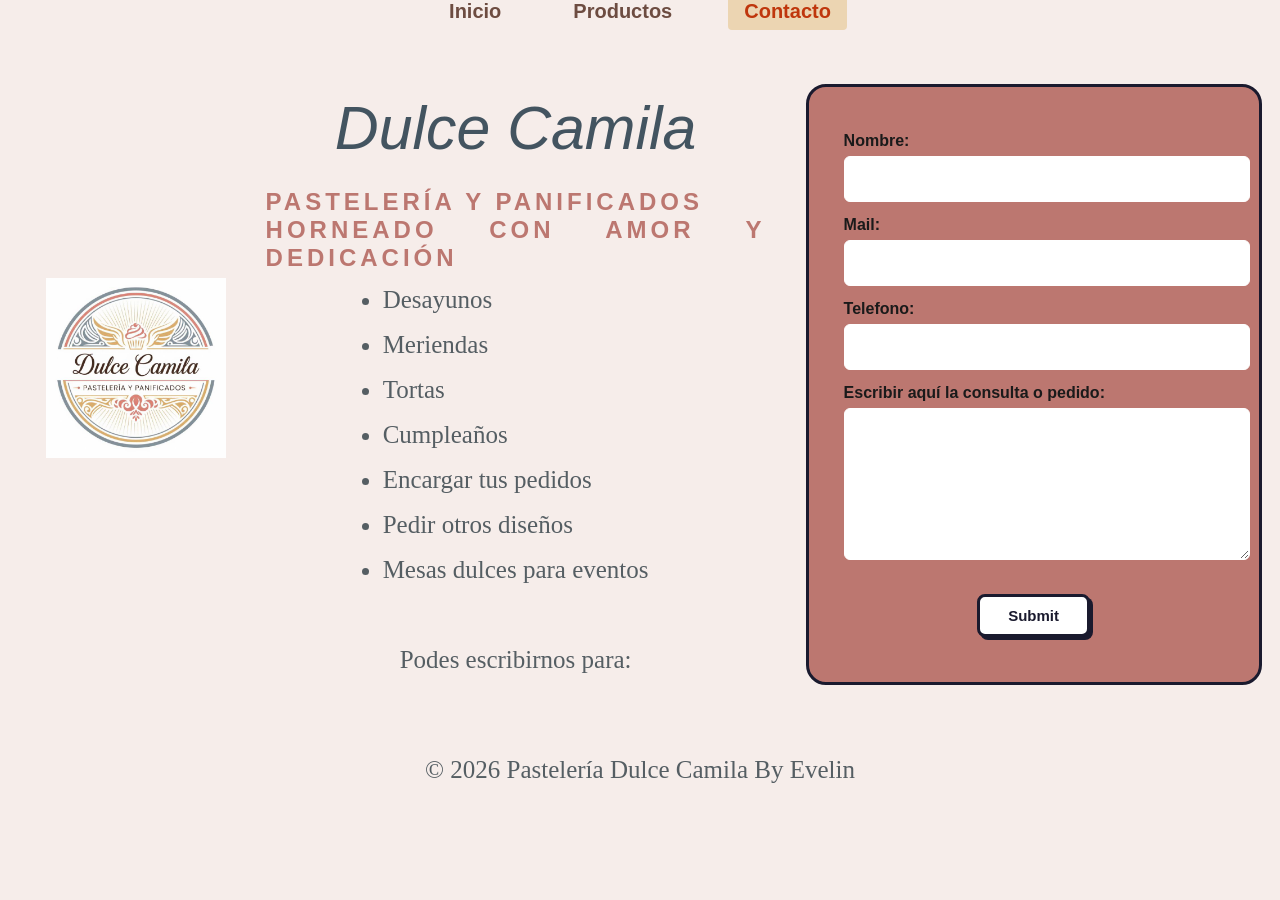
==== contacto.html @ 9cdee591 "formulario Diseño y validacion" ====
<!DOCTYPE html>
<html lang="es">
<head> 
    <meta charset="utf-8"> </meta>
    <meta name="viewport" content="width=device-width, initial-scale=1.0">
    <title>Dulce Camila - Pastelería y Panificados</title>
    <link rel="stylesheet" href="css/styles.css">
  
</head> 
<body>
        <header> 
        <nav> 
            <ul class="menu"> 
            <li> <a href="index.html">Inicio</a></li>
            <li><a href="productos.html">Productos</a></li> 
            <li><a href="contacto.html" class="activo">Contacto</a></li> 
        </ul> 
        </nav> 
    </header> 
    <main> 
         <div class="logo">
        <img src="img/logo.jpg" alt="Logo Dulce Camila" class="logo">
        </div>
        
    <section class="presentacion">      
        <h1>Dulce Camila</h1> 
        <h2>PASTELERÍA Y PANIFICADOS <br>
            HORNEADO CON AMOR Y DEDICACIÓN </h2>      
            <ul id="lista">  
            <li>Desayunos</li>
            <li>Meriendas</li>
            <li>Tortas</li>
            <li>Cumpleaños </li>
            <li>Encargar tus pedidos</li>
            <li>Pedir otros diseños</li>
            <li>Mesas dulces para eventos </li> 
            </ul>
        <p> Podes escribirnos para: 
        </p>   
    </section>
    <div class="formulario">
    <form action="procesar.php" method="get" id="miFormulario"> 

        <div class="campo">
        <label for="nombre"> Nombre: </label> 
        <input type="text" name="nombre" id="nombre" /> 
        </div>
  
        <div class="campo">
        <label for="email"> Mail: </label> 
        <input type="email" name="email" id="email"/>
        </div>

        <div class="campo">
        <label for="telefono"> Telefono: </label> 
        <input type="tel" name="telefono" id="telefono"  /> 
        </div>

        <div class="campo">
        <label for="consulta"> Escribir aquí la consulta o pedido: </label> 
        <textarea id="consulta" name="consulta" rows="8">  </textarea>
        </div>

        <div class="boton">
        <input type="submit"/>
        </div>
    </form>
        <div id="contenedor-resumen"></div>
    </div>
    
    </main> 
    <footer> 
        <p>&copy; 2026 Pastelería Dulce Camila By Evelin</p> 
    </footer> 
    <script src="js/contacto.js"></script> 
</body>
</html>
---- css/styles.css ----
a, nav a{
    font-size: 20px;  
    text-decoration: none; 
    cursor: pointer; 
}

.menu { 
    display: flex; 
    justify-content: center; 
    list-style: none; 
    padding: 0; 
    margin: 0; } 
    
.menu li { margin: 0 20px; } 

.menu a { 
    text-decoration: none; 
    color: #6d4c41; 
    font-weight: bold; 
    padding: 8px 16px; 
    border-radius: 4px; } 

.menu a.activo, .menu a:hover { 
    background-color: #ecd5b2; 
    color: #bf360c; } 

body {
    background-color: #f6edea;
    font-family: 'Calibri', 'Arial', sans-serif ;
    margin: 0;
    padding: 0;
}

main {
    display: flex;
    flex-direction: row;
    flex-wrap: wrap;
    justify-content: space-between;
    align-items: center;
    gap: 40px;
    width: 100%;
    max-width: 95%;
    margin: 40px 0 40px 2%;
    padding: 0 20px;
}

.logo{
    align-items: center;
    justify-content: center;
    margin-bottom: 15px;
    max-width: 180px;
    height: auto; 
} 

.presentacion {
    flex: 1 1 500px;
    display: flex;
    flex-direction: column;
    align-items: center;
    text-align: justify; 
    margin-top: 30px;
}

.presentacion h1 {
    font-family: 'Monotype Corsiva', cursive, sans-serif;
    font-style: italic;          
    color: #435460;           
    font-size: 3.8rem;
    font-weight: 500;  
    margin-top: 0px;  
    margin-bottom: 5px;
}

.presentacion h2 {
    font-family: 'Calibri', 'Arial', sans-serif;
    color: #bc7770;              
    font-size: 1.5rem;
    font-weight: bold;
    letter-spacing: 4px;         
    margin-bottom: 5px;
}

.presentacion p, #lista, footer {
    text-align: justify;
    font-family: serif;
    color: #555e63;            
    font-size: 25px;
    line-height: 1.8;       
}

footer{
    text-align: center;
}

.producto-info {
    font-family: serif;
    text-align: justify;
    color: #555e63;            
    font-size: 25px;
    line-height: 0.5;      
    margin-bottom: 12px;
}

.tarjeta-producto{
    width: 100%;
    margin: 0 auto;
    display: flex;
    flex-direction: column;
}

.carrusel {
    flex: 1 1 450px;
    display: flex;
    flex-direction: column;   
    align-items: center;      
    width: 100%;    

}

.carrusel p {
    font-family: 'Calibri', 'Arial', sans-serif;
    font-size: 1.4rem;
    font-style: italic;
    color: #555e63;           
    margin-bottom: 15px;       
    text-align: center;
}

.botones-carrusel {
    display: flex;
    gap: 20px;                
    margin-top: 15px;         
}

.carrusel button, .btn-comprar {
    background-color: #bc7770; 
    color: white;
    border: none;
    padding: 10px 20px;
    font-family: 'Calibri', 'Arial', sans-serif;
    font-size: 1rem;
    font-weight: bold;
    border-radius: 4px;            
    display: flex;
    gap: 20px;                
    margin-top: 15px;   
}

.carrusel button:hover {
    background-color: #435460; 
}

#imagen-carrusel{
    width: 80%;
    height: 380px;
    max-height: 480px;
    object-fit: cover;
    border-radius: 20px;
}

.img-grupo{
    display: flex;
    flex-direction: row;
    flex-wrap: wrap;
    gap: 8px;
    padding: 10px;
    width: 100%;
    justify-content: center;
}

.img-grupo .producto-img{
    width: 30%;
    height: 220px;
    object-fit: cover;
    border-radius: 8px;
    flex-wrap: wrap;
}

hr{
    width: 100%;
    display: block;
    border: medium;
    border-top: 1px solid #bc7770;
    margin: 40px 0;
}

.btn-comprar {
    cursor: pointer;
}

.formulario {
    background: #bc7770;
    padding: 45px 35px;
    border-radius: 20px;
    width: 380px;
    border: 3px solid #1a1a2e;
    display: flex;
    flex-direction: column;
}

form{
    display: flex;
    flex-direction: column;
    width: 100%;
}

.campo{
    margin-bottom: 14px;
    display: flex;
    flex-direction: column;
    width: 100%;
}

label{
    color: #1a1a1a;
    font-weight: bold;
    margin-bottom: 6px;
    text-align: left;
}

input, select {
    display: block;
    width: 100%;
    height: 44px;
    padding: 0 12px;
    border: 1px solid #ffffff;
    border-radius: 6px;
    background-color: #ffffff;
    font-size: 15px;
    color: #333333;
    outline: none;
}

.boton{
    display: flex;
    justify-content: center;
    margin-top: 20px;
    width: 100%;
}

.boton input[type="submit"] {
    background-color: #ffffff;
    color: #1a1a2e;
    border: 3px solid #1a1a2e;
    padding: 10px 28px;
    height: auto;
    width: max-content;
    font-size: 15px;
    font-weight: bold;
    border-radius: 8px;
    cursor: pointer;
    box-shadow: 3px 3px 0px #1a1a2e;

}
textarea{
    display: block;
    width: 100%;
    height: 150px;
    padding: 0 12px;
    border: 1px solid #ffffff;
    border-radius: 6px;
    background-color: #ffffff;
    color: #333333;
    resize: vertical;
    outline: none;
}

.error-mensaje{
    color: #0b0b0b;
    font-size: 13px;
    margin-top: 5px;
    font-weight: bold;
    display: block;
}

.resumen {
    background-color: #d4edda;
    color: #8c2f71;
    border: 1px solid #040404;
    padding: 20px;
    border-radius: 8px;
    margin-top: 20px;
    font-family: sans-serif;
}

#lista{
    list-style-type: disc;
    padding-top: 0px;
    padding-left: 0px;
    margin-top: 0px;
    margin-bottom: 20px;
    

}
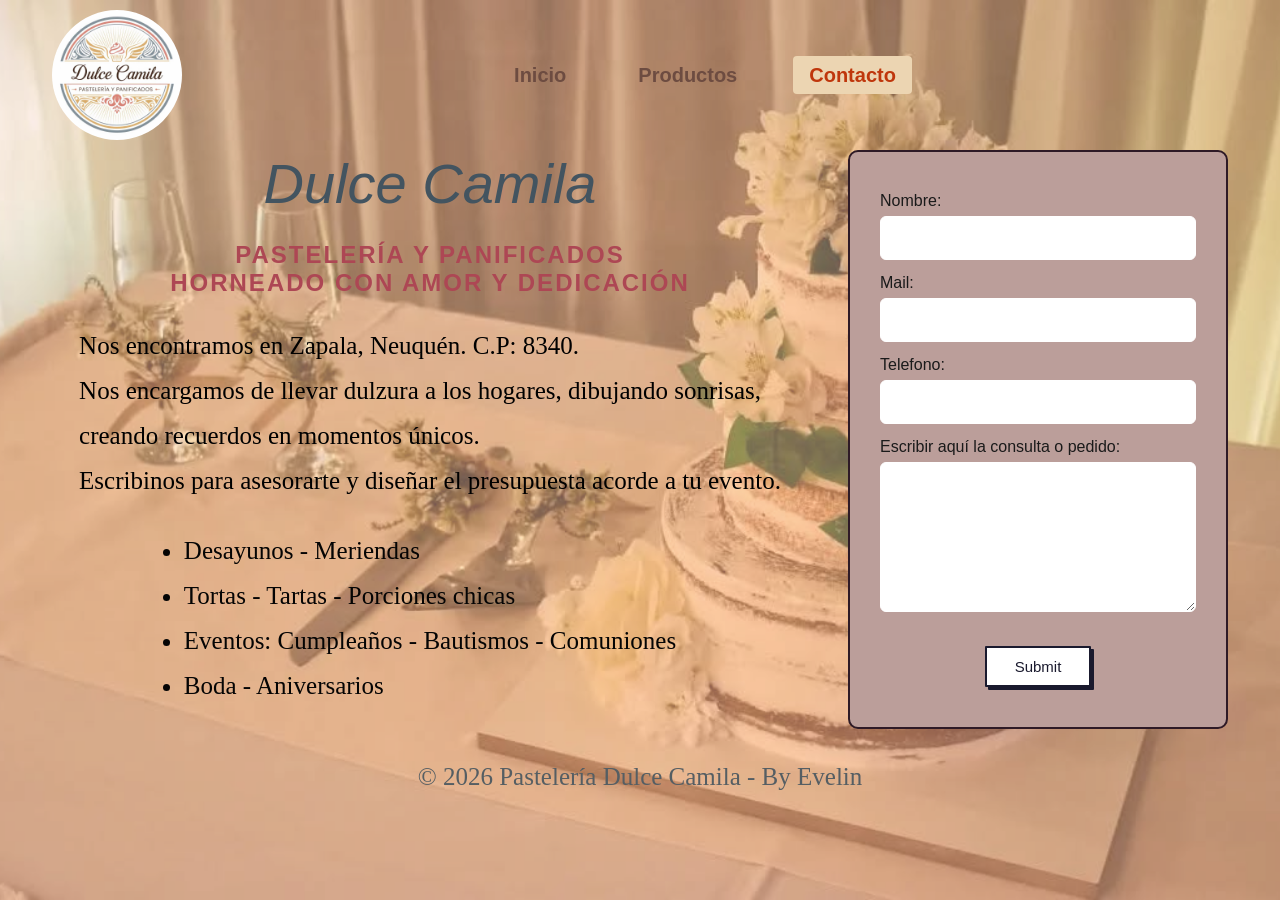
==== commit ab4462af: "modificacion de logo" ====
--- a/contacto.html
+++ b/contacto.html
@@ -7,10 +7,14 @@
     <link rel="stylesheet" href="css/styles.css">
   
 </head> 
-<body>
+<body class="pagina-contactos">
         <header> 
+            <div class="logo">
+        <img src="img/logo.jpg" alt="Logo Dulce Camila" class="logo">
+        </div>
         <nav> 
             <ul class="menu"> 
+       
             <li> <a href="index.html">Inicio</a></li>
             <li><a href="productos.html">Productos</a></li> 
             <li><a href="contacto.html" class="activo">Contacto</a></li> 
@@ -18,25 +22,23 @@
         </nav> 
     </header> 
     <main> 
-         <div class="logo">
-        <img src="img/logo.jpg" alt="Logo Dulce Camila" class="logo">
-        </div>
-        
+          
     <section class="presentacion">      
         <h1>Dulce Camila</h1> 
-        <h2>PASTELERÍA Y PANIFICADOS <br>
-            HORNEADO CON AMOR Y DEDICACIÓN </h2>      
+        <h2 style="color: rgb(173, 71, 84);">PASTELERÍA Y PANIFICADOS <br>
+            HORNEADO CON AMOR Y DEDICACIÓN </h2>   
+             <p style="color: black;"> 
+                Nos encontramos en Zapala, Neuquén. C.P: 8340.  <br>
+                Nos encargamos de llevar dulzura a los hogares, dibujando sonrisas,<br> creando recuerdos en momentos únicos. <br>
+                Escribinos para asesorarte y diseñar el presupuesta acorde a tu evento. 
+        </p>     
             <ul id="lista">  
-            <li>Desayunos</li>
-            <li>Meriendas</li>
-            <li>Tortas</li>
-            <li>Cumpleaños </li>
-            <li>Encargar tus pedidos</li>
-            <li>Pedir otros diseños</li>
-            <li>Mesas dulces para eventos </li> 
+            <li>Desayunos - Meriendas</li>
+            <li>Tortas - Tartas - Porciones chicas</li>
+            <li>Eventos: Cumpleaños - Bautismos - Comuniones</li>
+            <li>Boda - Aniversarios </li> 
             </ul>
-        <p> Podes escribirnos para: 
-        </p>   
+        
     </section>
     <div class="formulario">
     <form action="procesar.php" method="get" id="miFormulario"> 
@@ -70,7 +72,7 @@
     
     </main> 
     <footer> 
-        <p>&copy; 2026 Pastelería Dulce Camila By Evelin</p> 
+        <p>&copy; 2026 Pastelería Dulce Camila - By Evelin</p> 
     </footer> 
     <script src="js/contacto.js"></script> 
 </body>
--- a/css/styles.css
+++ b/css/styles.css
@@ -1,4 +1,23 @@
 
+* {
+    box-sizing: border-box;
+}
+header {
+    display: flex;
+    flex-wrap: wrap;      
+    align-items: center;
+    width: 100%;
+    max-width: 95%;
+    margin: 10px auto;
+    padding: 0 20px;
+    position: relative;
+}
+header nav{
+    margin-left: auto;     
+    margin-right: auto;    
+    display: flex;
+    justify-content: center;
+}
 a, nav a{
     font-size: 20px;  
     text-decoration: none; 
@@ -7,12 +26,13 @@
 
 .menu { 
     display: flex; 
+    flex-wrap: wrap;
     justify-content: center; 
     list-style: none; 
     padding: 0; 
     margin: 0; } 
     
-.menu li { margin: 0 20px; } 
+.menu li { margin: 5px 20px; } 
 
 .menu a { 
     text-decoration: none; 
@@ -26,31 +46,36 @@
     color: #bf360c; } 
 
 body {
-    background-color: #f6edea;
+    background-color: #f6d3c8;
     font-family: 'Calibri', 'Arial', sans-serif ;
     margin: 0;
     padding: 0;
+    width: 100%;
+    max-width: 100vw;
+    overflow-x: hidden;
 }
 
 main {
     display: flex;
     flex-direction: row;
     flex-wrap: wrap;
-    justify-content: space-between;
+    justify-content: center;
     align-items: center;
     gap: 40px;
     width: 100%;
     max-width: 95%;
-    margin: 40px 0 40px 2%;
+    margin: 0px auto;
     padding: 0 20px;
 }
 
 .logo{
+    display: flex;
     align-items: center;
-    justify-content: center;
-    margin-bottom: 15px;
-    max-width: 180px;
-    height: auto; 
+    justify-content: flex-start;
+    margin: 0;
+    max-width: 130px;
+    height: auto;
+    border-radius: 50%;
 } 
 
 .presentacion {
@@ -58,18 +83,19 @@
     display: flex;
     flex-direction: column;
     align-items: center;
-    text-align: justify; 
-    margin-top: 30px;
+    text-align: center; 
+    margin-top: 0px;
 }
 
 .presentacion h1 {
     font-family: 'Monotype Corsiva', cursive, sans-serif;
     font-style: italic;          
     color: #435460;           
-    font-size: 3.8rem;
+    font-size: 3.5rem;
     font-weight: 500;  
     margin-top: 0px;  
     margin-bottom: 5px;
+    text-align: center;
 }
 
 .presentacion h2 {
@@ -77,8 +103,8 @@
     color: #bc7770;              
     font-size: 1.5rem;
     font-weight: bold;
-    letter-spacing: 4px;         
-    margin-bottom: 5px;
+    letter-spacing: 2px;         
+    margin-bottom: 1px;
 }
 
 .presentacion p, #lista, footer {
@@ -95,16 +121,17 @@
 
 .producto-info {
     font-family: serif;
-    text-align: justify;
+    text-align: center;
     color: #555e63;            
     font-size: 25px;
-    line-height: 0.5;      
+    line-height: 1.4;      
     margin-bottom: 12px;
 }
 
 .tarjeta-producto{
     width: 100%;
-    margin: 0 auto;
+    max-width: 95%;
+    margin: 20px auto;
     display: flex;
     flex-direction: column;
 }
@@ -142,7 +169,7 @@
     font-size: 1rem;
     font-weight: bold;
     border-radius: 4px;            
-    display: flex;
+    display: inline-flex;
     gap: 20px;                
     margin-top: 15px;   
 }
@@ -154,7 +181,7 @@
 #imagen-carrusel{
     width: 80%;
     height: 380px;
-    max-height: 480px;
+    max-height: 450px;
     object-fit: cover;
     border-radius: 20px;
 }
@@ -163,18 +190,18 @@
     display: flex;
     flex-direction: row;
     flex-wrap: wrap;
-    gap: 8px;
-    padding: 10px;
-    width: 100%;
-    justify-content: center;
+    gap: 15px;
+    padding: 10px 0;
+    width: 100%;
+    justify-content: space-between;
 }
 
 .img-grupo .producto-img{
-    width: 30%;
+    flex: 1 1 220px;
+    max-width:32%;
     height: 220px;
     object-fit: cover;
     border-radius: 8px;
-    flex-wrap: wrap;
 }
 
 hr{
@@ -182,7 +209,7 @@
     display: block;
     border: medium;
     border-top: 1px solid #bc7770;
-    margin: 40px 0;
+    margin: 20px 0;
 }
 
 .btn-comprar {
@@ -190,13 +217,15 @@
 }
 
 .formulario {
-    background: #bc7770;
-    padding: 45px 35px;
-    border-radius: 20px;
-    width: 380px;
-    border: 3px solid #1a1a2e;
-    display: flex;
-    flex-direction: column;
+    background: #bb9e9a;
+    padding: 40px 30px;
+    border-radius: 10px;
+    width: 100%;
+    max-width: 380px;
+    border: 2px solid #2e1a26;
+    display: flex;
+    flex-direction: column;
+    margin: 0 auto;
 }
 
 form{
@@ -212,9 +241,8 @@
     width: 100%;
 }
 
-label{
+.formulario label{
     color: #1a1a1a;
-    font-weight: bold;
     margin-bottom: 6px;
     text-align: left;
 }
@@ -228,7 +256,7 @@
     border-radius: 6px;
     background-color: #ffffff;
     font-size: 15px;
-    color: #333333;
+    color: #b85555;
     outline: none;
 }
 
@@ -242,13 +270,13 @@
 .boton input[type="submit"] {
     background-color: #ffffff;
     color: #1a1a2e;
-    border: 3px solid #1a1a2e;
+    border: 2px solid #1a1a2e;
     padding: 10px 28px;
     height: auto;
     width: max-content;
     font-size: 15px;
-    font-weight: bold;
-    border-radius: 8px;
+    font-family: 'Calibri', 'Arial', sans-serif;
+    border-radius: 1px;
     cursor: pointer;
     box-shadow: 3px 3px 0px #1a1a2e;
 
@@ -267,7 +295,7 @@
 }
 
 .error-mensaje{
-    color: #0b0b0b;
+    color: #1a1a2e;
     font-size: 13px;
     margin-top: 5px;
     font-weight: bold;
@@ -277,7 +305,7 @@
 .resumen {
     background-color: #d4edda;
     color: #8c2f71;
-    border: 1px solid #040404;
+    border: 1px solid #1a1a2e;
     padding: 20px;
     border-radius: 8px;
     margin-top: 20px;
@@ -290,7 +318,46 @@
     padding-left: 0px;
     margin-top: 0px;
     margin-bottom: 20px;
-    
-
-}
-
+    color: #040404;
+}
+
+body.pagina-contactos {
+    color: #040404;
+    position: relative;
+    z-index: 1;
+}
+
+body.pagina-contactos::before {
+    content: "";
+    position: fixed;
+    top: 0;
+    left: 0;
+    width: 100%;
+    height: 100%;
+    background-image: url(../img/fondo.jpeg);
+    background-repeat: no-repeat;
+    background-position: center;
+    background-size: cover;
+    opacity: 0.60;             
+    z-index: -1;                
+    pointer-events: none;     
+}
+
+body.pagina-contacto .logo-contacto{
+    display: flex;
+    justify-content: flex-end;
+    width: 100%;
+    max-width: 95%;
+    margin: 15px auto 0 auto;
+    padding: 0 20px;
+}
+
+body.pagina-contacto {
+    width: 130px;              
+    height: auto;
+    max-width: 100%;
+}
+
+
+
+
